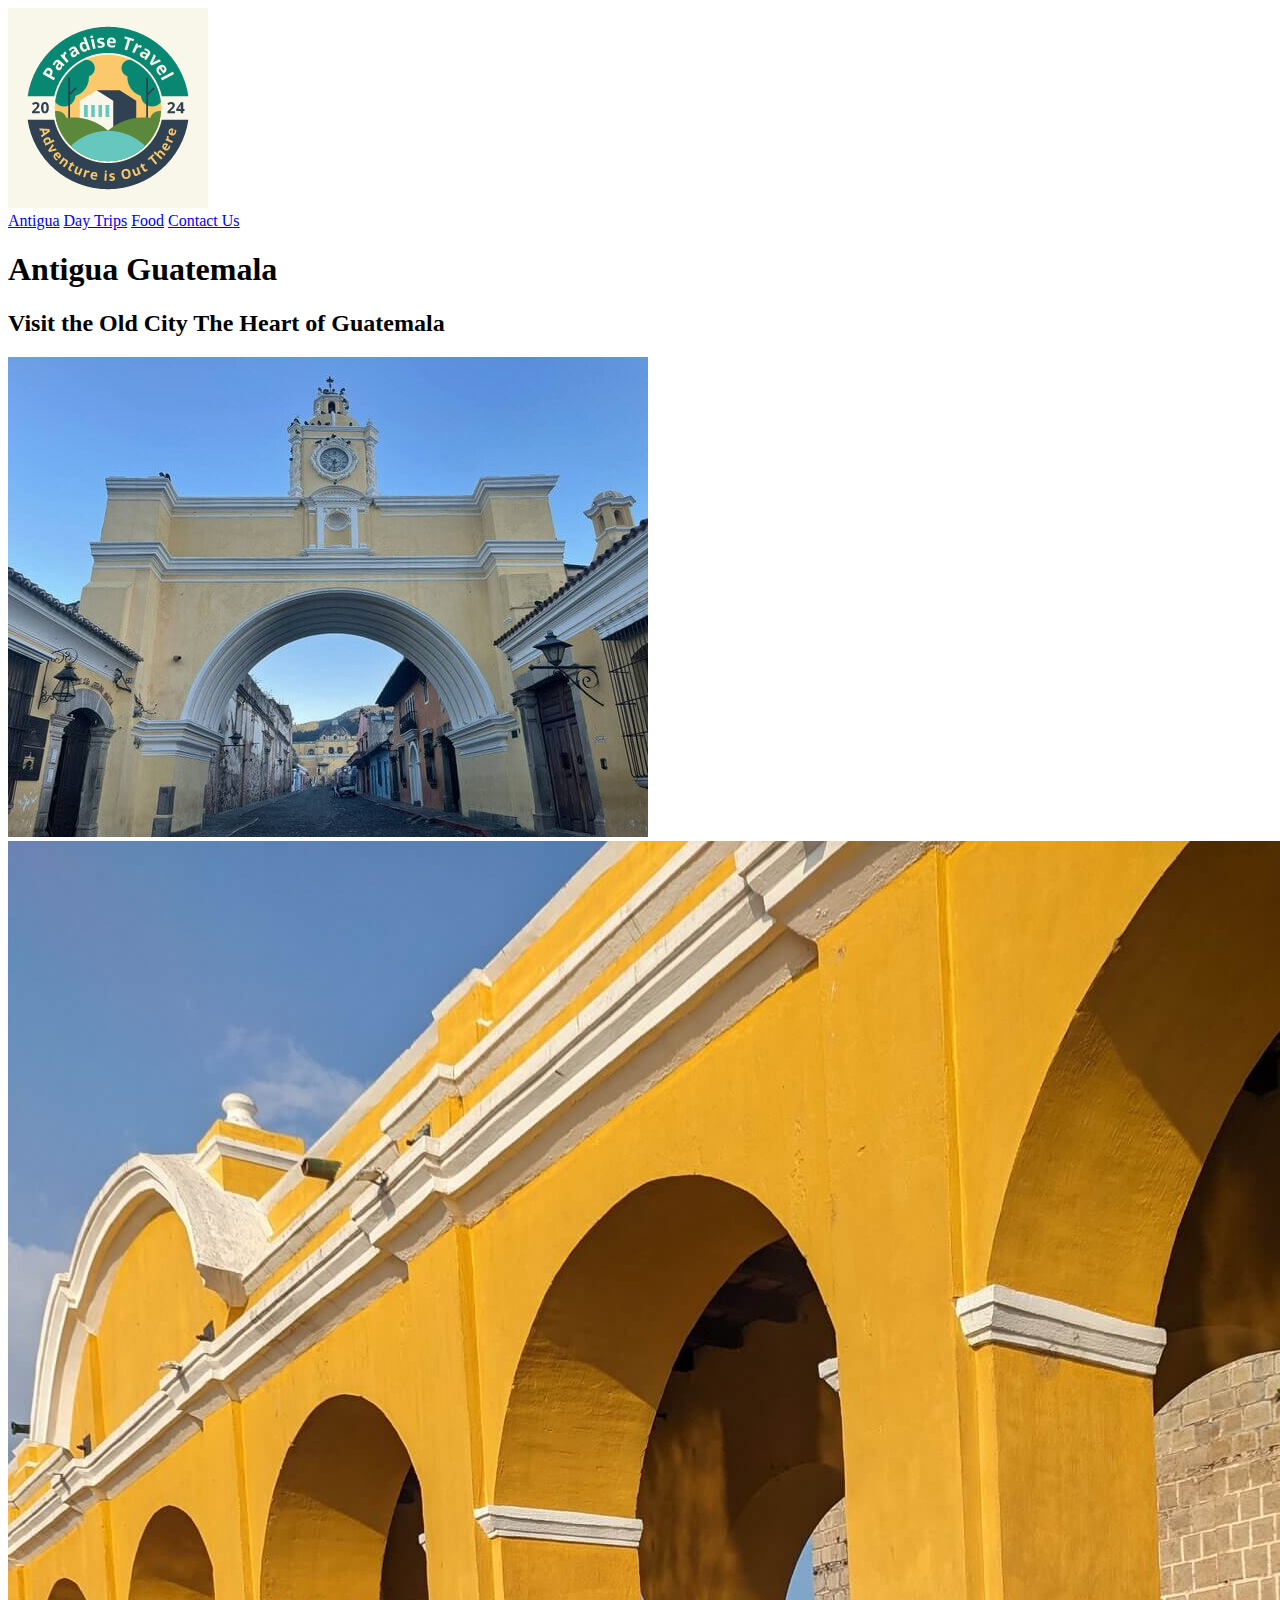
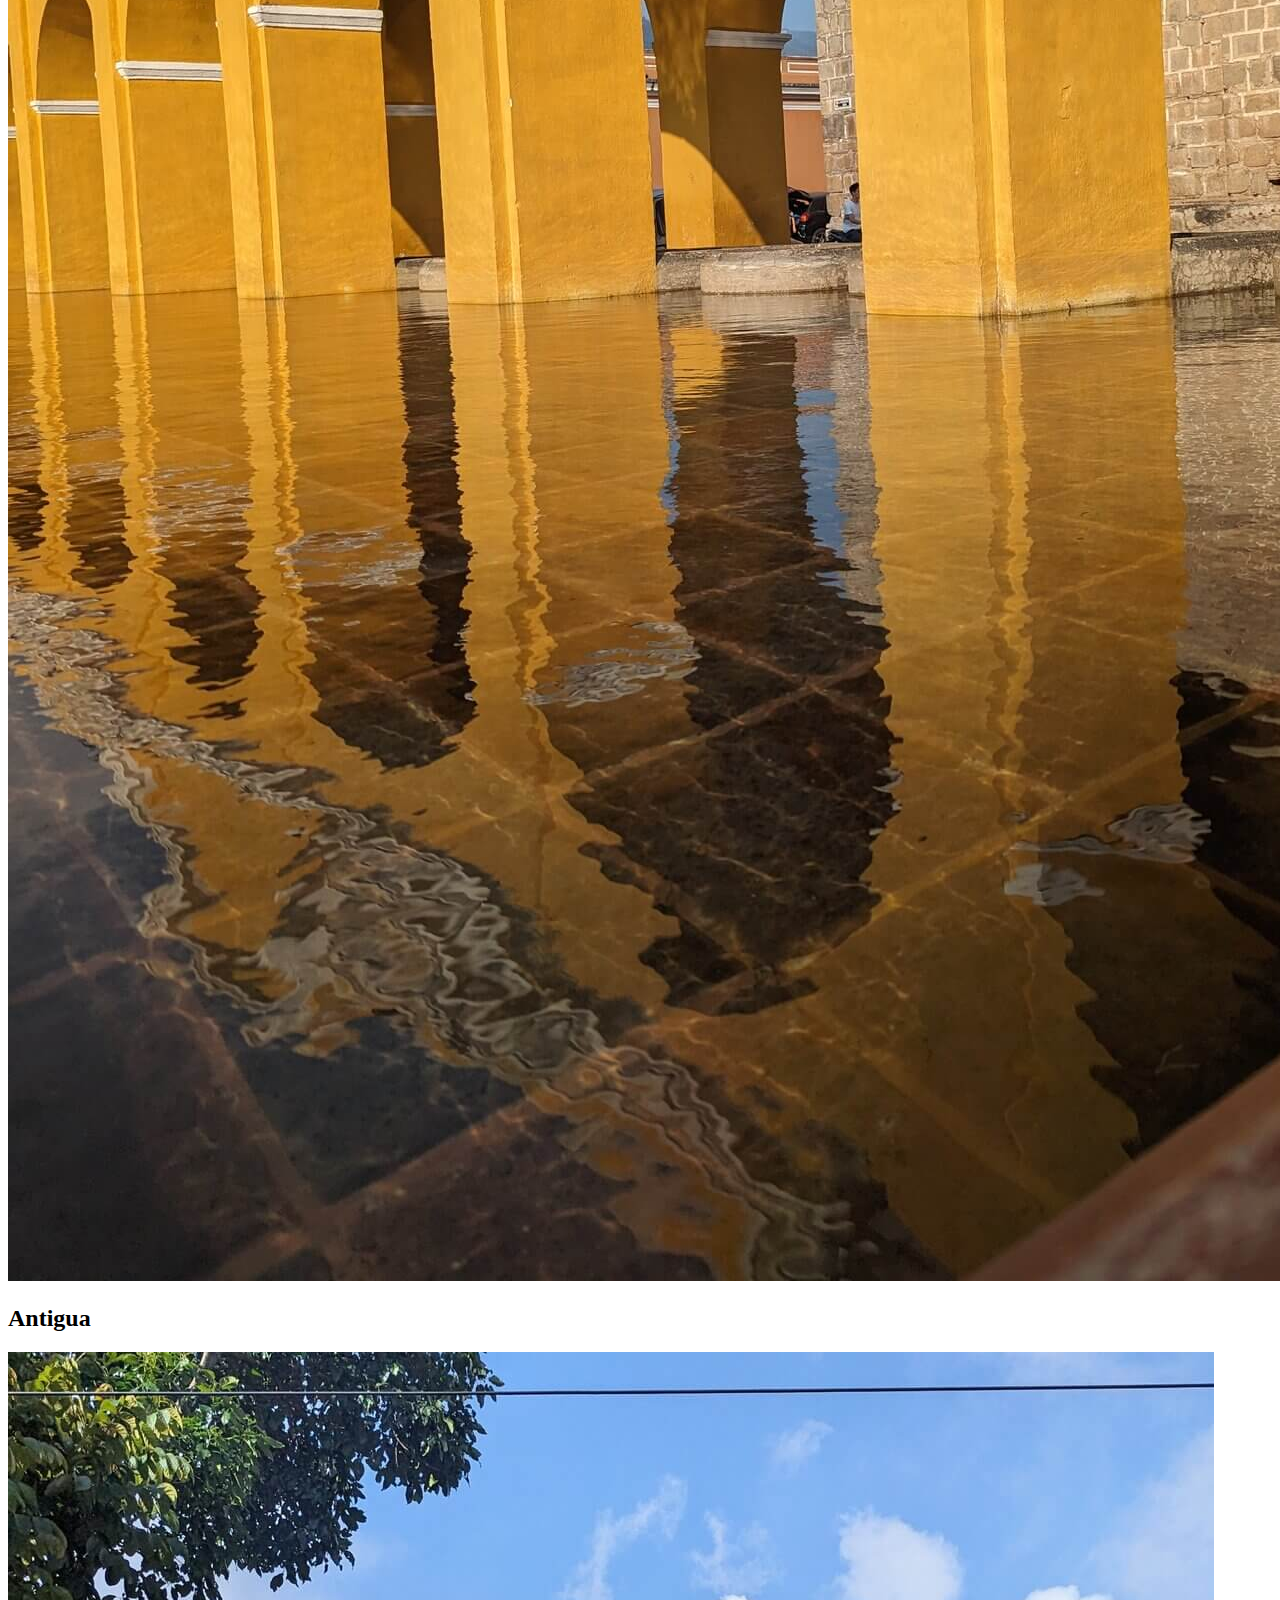
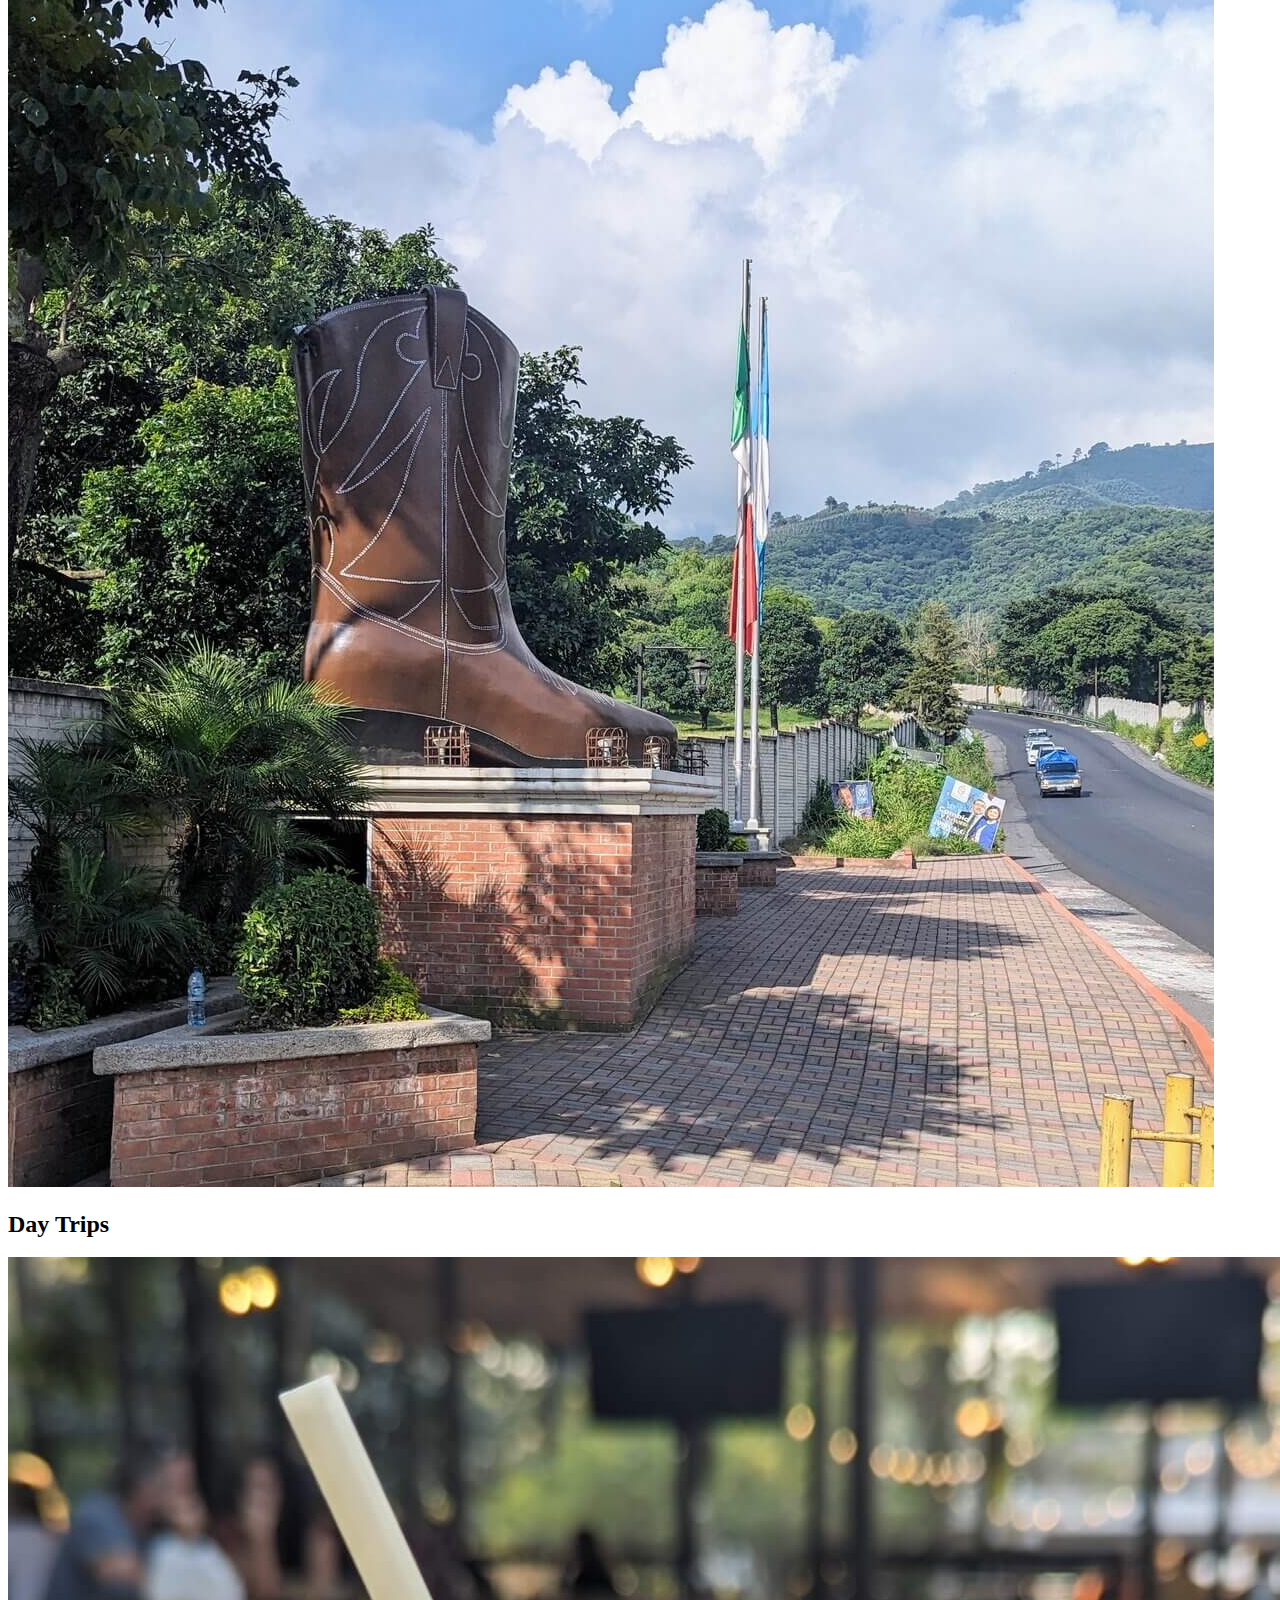
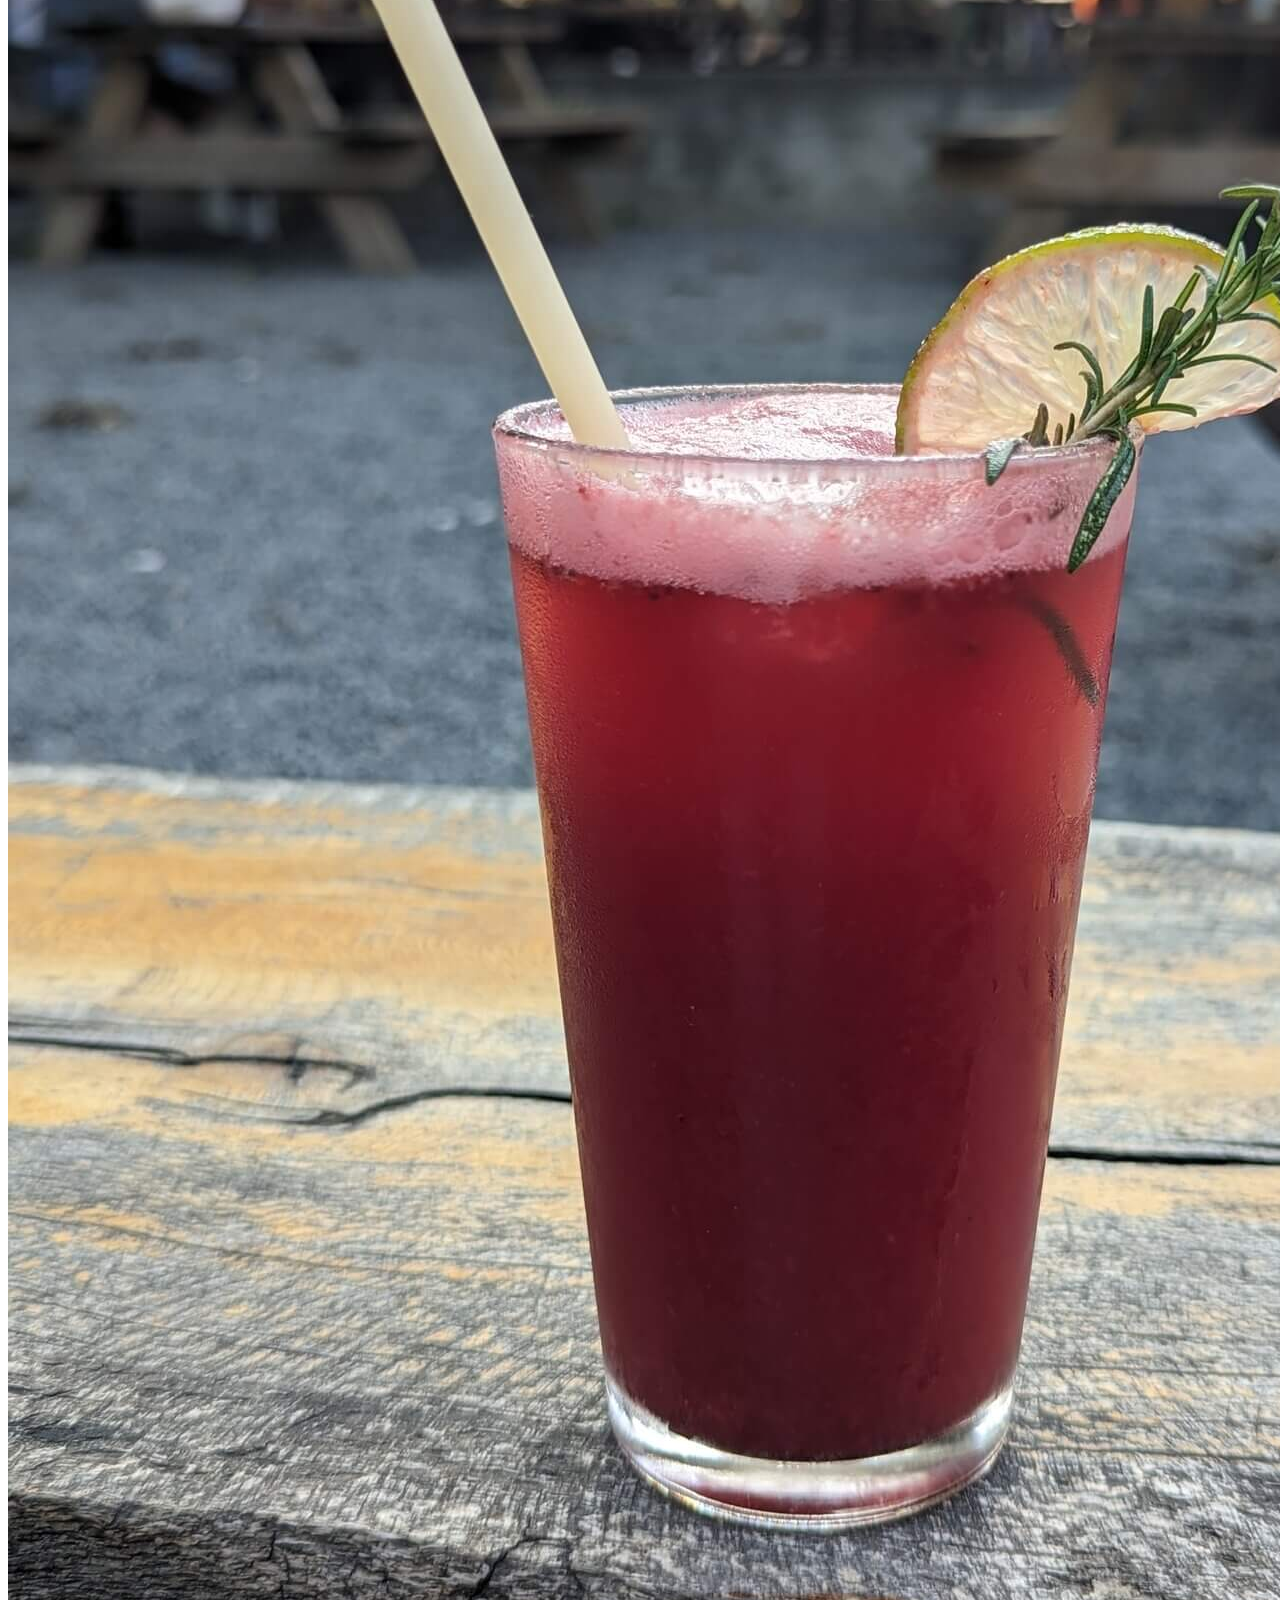
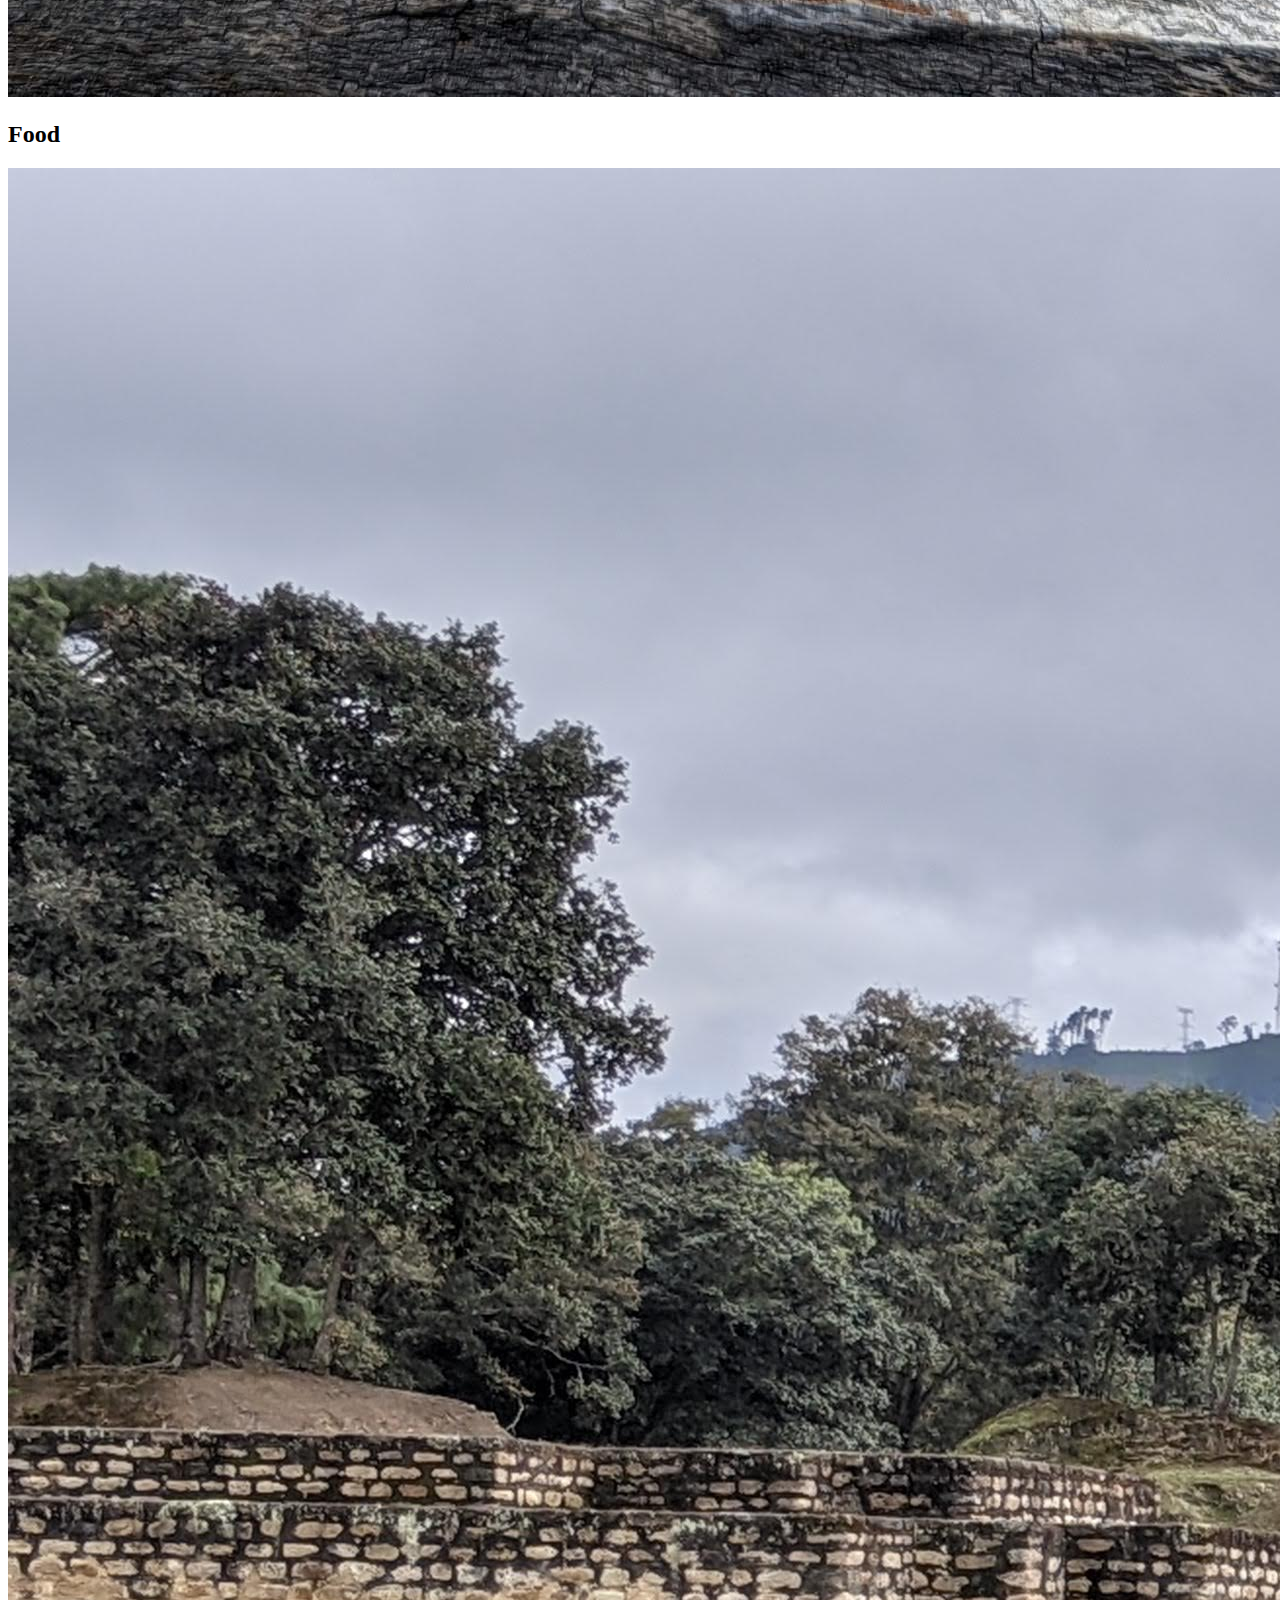
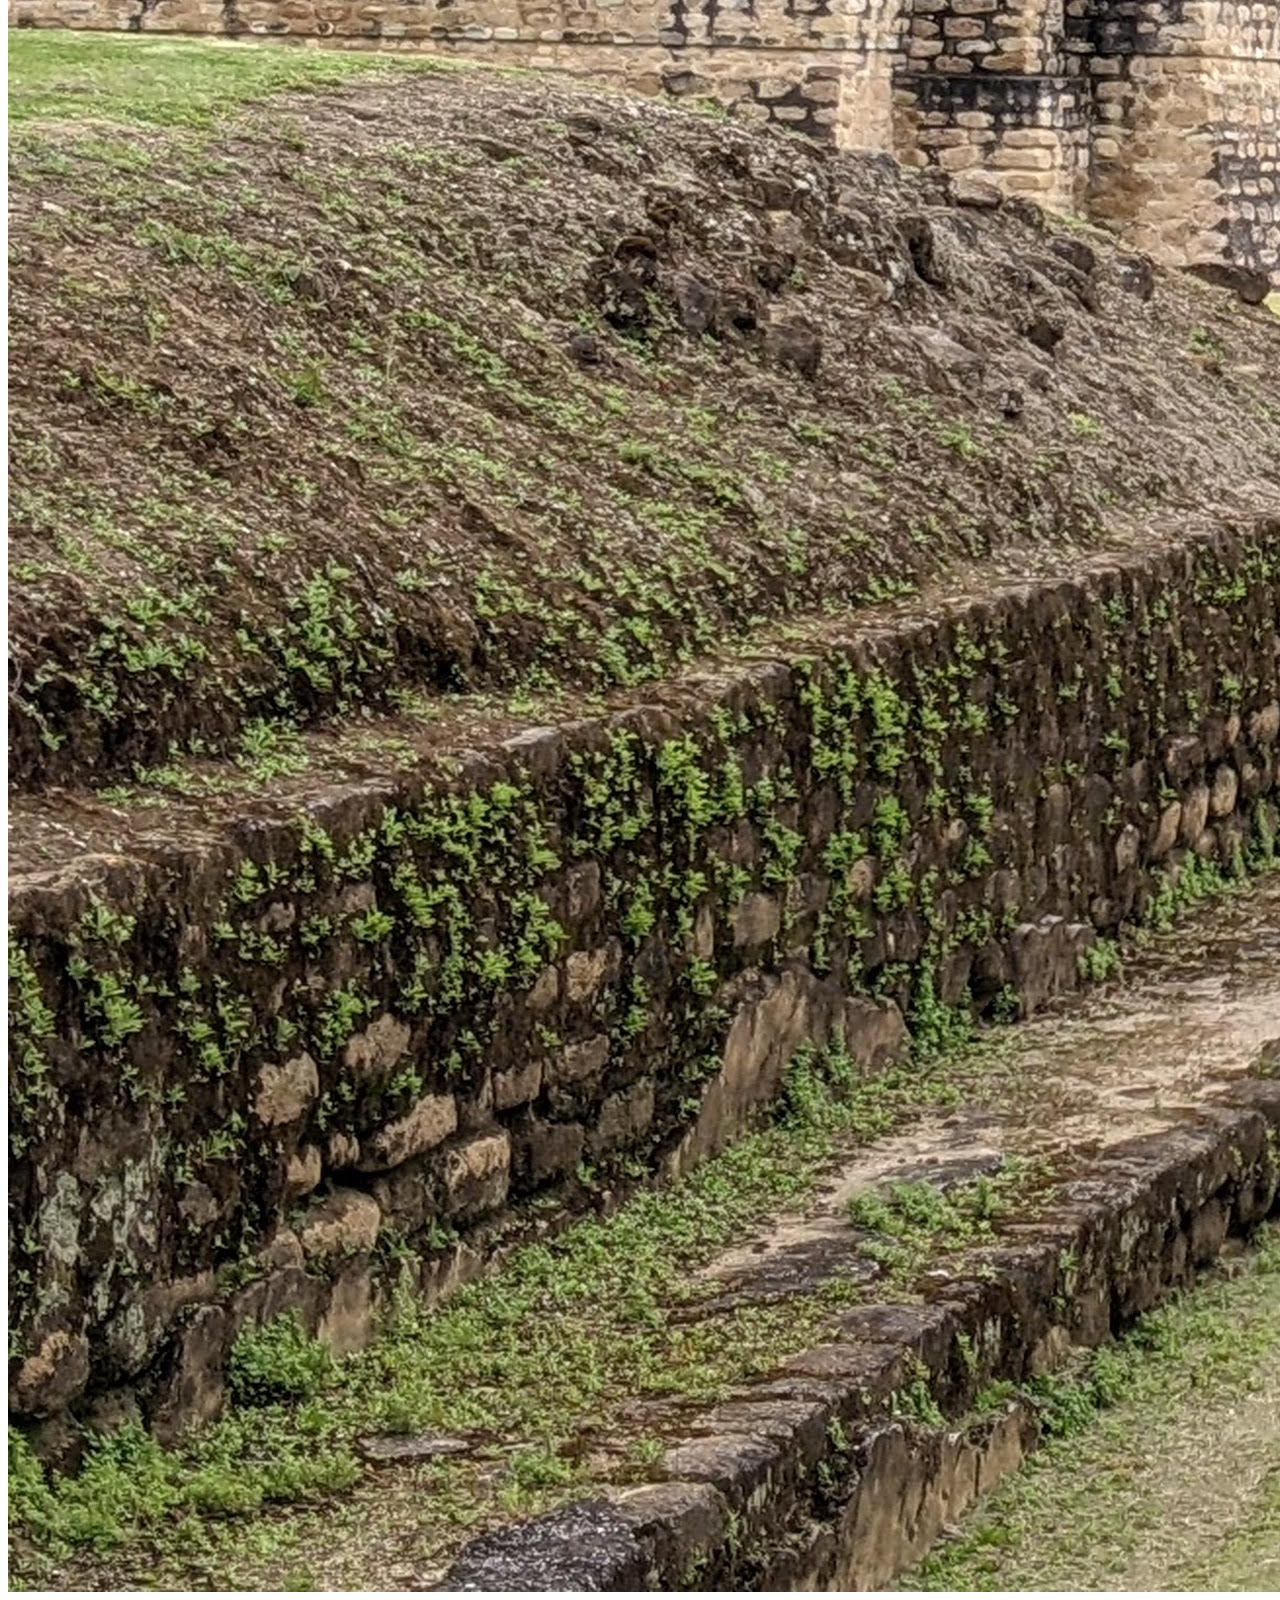
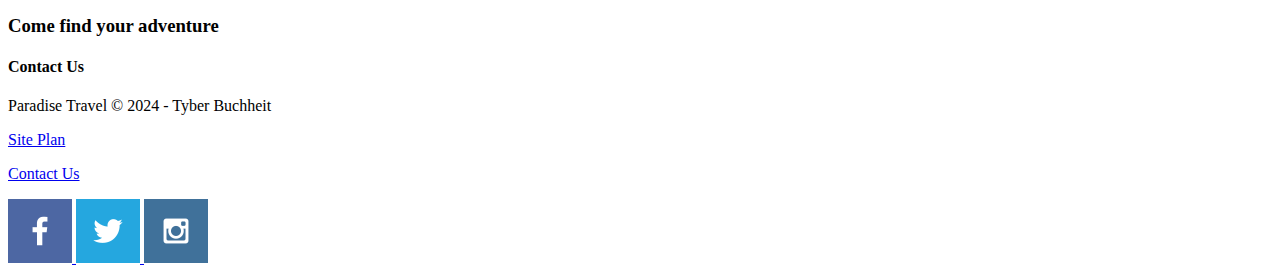
==== paradise-travel/index.html @ d8d05887 "personal html rough draft and pics" ====
<!DOCTYPE html>
<html lang="en">
<head>
    <meta charset="UTF-8">
    <meta name="viewport" content="width=device-width, initial-scale=1.0">
    <title>Antigua|Home</title>
    <link rel="stylesheet" href="">
</head>
<body>
    <header>
        <img class=logo src="logo.png" alt="website logo">
        <nav>
            <a href="antigua.html" target="_blank">Antigua</a>
            <a href= "day-trips.html" target="_blank">Day Trips</a>
            <a href="food.html" target="_blank">Food</a>
            <a class="contact" href="contactus.html" target="_blank">Contact Us</a>
        </nav>
    </header>
    <main>
        <div class="hero">
            <div class="hero-title">
                <h1>Antigua Guatemala</h1>
                <h2>Visit the Old City The Heart of Guatemala</h2>
            </div>
        <img src="images/arch.jpg" alt="Catalina Arch">
        </div>
        <div class="container1">
            <img src="images/bigpila.jpg" alt="Pilas Publicas">
            <h2>Antigua</h2>
            <img src="images/bigboot.jpg" alt="Big Boot">
            <h2>Day Trips</h2>
            <img src="images/bigdrink.jpg" alt="exotic drink">
            <h2>Food</h2>
        </div>
        <div class="container2">
            <img src="images/ruins.jpg" alt="Exotic Ruins">
            <h3>Come find your adventure</h3>
            <h4>Contact Us</h4>
        </div>
    </main>
    <footer>
        <p>Paradise Travel &copy; 2024 - Tyber Buchheit</p>
        <p><a href="site-plan.html" target="_blank">Site Plan</a></p>
        <p><a href="contactus.html" target="_blank">Contact Us</a></p>
        <div class="social">
            <a href="https://facebook.com" target="_blank">
                <img src="images/facebook.png" alt="fb icon">
            </a>
            <a href="https://twitter.com" target="_blank">
                <img src="images/twitter.png" alt="twitter icon">
            </a>
            <a href="https://instagram.com" target="_blank">
                <img src="images/instagram.png" alt="instagram icon">
            </a>
        </div>
    </footer>
</body>
</html>
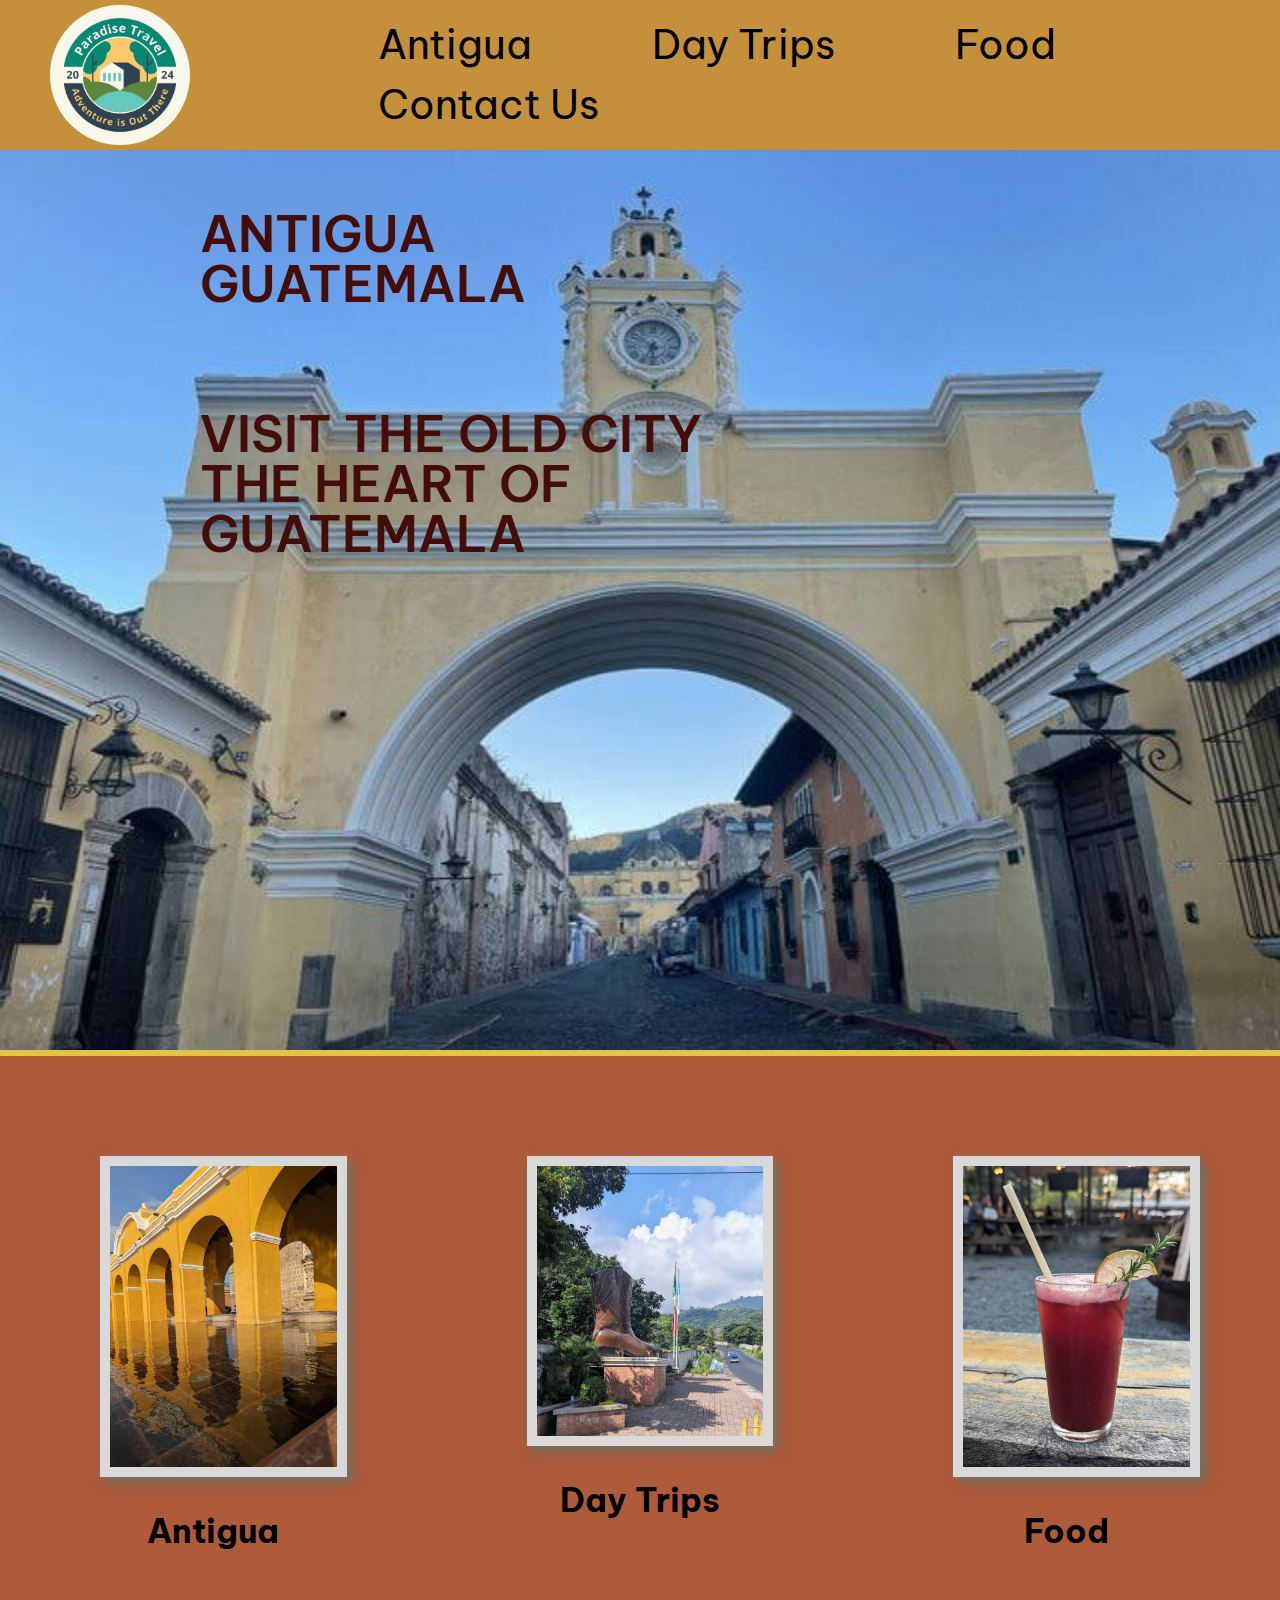
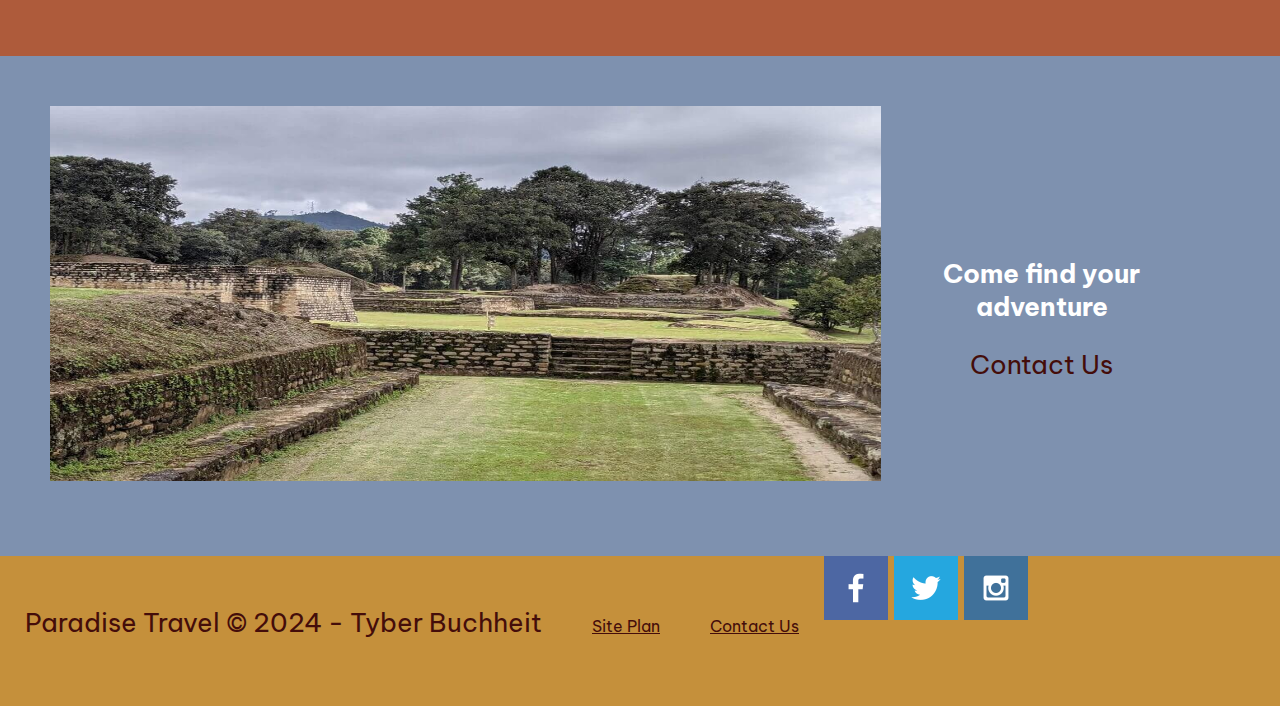
==== commit 48c94476: "Started home page css" ====
--- a/paradise-travel/index.html
+++ b/paradise-travel/index.html
@@ -4,38 +4,54 @@
     <meta charset="UTF-8">
     <meta name="viewport" content="width=device-width, initial-scale=1.0">
     <title>Antigua|Home</title>
-    <link rel="stylesheet" href="">
+    <link rel="stylesheet" href="styles\paradise-travel.css">
 </head>
 <body>
-    <header>
-        <img class=logo src="logo.png" alt="website logo">
-        <nav>
-            <a href="antigua.html" target="_blank">Antigua</a>
-            <a href= "day-trips.html" target="_blank">Day Trips</a>
-            <a href="food.html" target="_blank">Food</a>
-            <a class="contact" href="contactus.html" target="_blank">Contact Us</a>
+    <header class="header-main">
+        <div class="header-main-logo">
+            <img class=logo src="logo.png" alt="website logo">
+        </div>
+        <nav class="header-main-nav">
+            <ul>
+                <li><a href="antigua.html" target="_blank">Antigua</a></li>
+                <li><a href= "day-trips.html" target="_blank">Day Trips</a></li>
+                <li><a href="food.html" target="_blank">Food</a></li>
+                <li><a href="contactus.html" target="_blank">Contact Us</a></li>
+            </ul>
         </nav>
     </header>
     <main>
         <div class="hero">
             <div class="hero-title">
-                <h1>Antigua Guatemala</h1>
-                <h2>Visit the Old City The Heart of Guatemala</h2>
+                <h1>Antigua <br>Guatemala<br><br><br>Visit the Old City <br>The Heart of <br>Guatemala</h1>
             </div>
-        <img src="images/arch.jpg" alt="Catalina Arch">
+            <div class="hero-img-container">
+                <img class="hero-img" src="images/arch.jpg" alt="Catalina Arch">
+            </div>
         </div>
         <div class="container1">
-            <img src="images/bigpila.jpg" alt="Pilas Publicas">
-            <h2>Antigua</h2>
-            <img src="images/bigboot.jpg" alt="Big Boot">
-            <h2>Day Trips</h2>
-            <img src="images/bigdrink.jpg" alt="exotic drink">
-            <h2>Food</h2>
+            <div class="bigpila-card">
+                <img class="img-card" src="images/bigpila.jpg" alt="Pilas Publicas">
+                <h2>Antigua</h2>
+            </div>
+            <div class="bigboot-card">
+                <img class="img-card" src="images/bigboot.jpg" alt="Big Boot">
+                <h2>Day Trips</h2>
+            </div>
+            <div class="bigdrink-card">
+                <img class="img-card" src="images/bigdrink.jpg" alt="exotic drink">
+                <h2>Food</h2>
+            </div>
         </div>
         <div class="container2">
-            <img src="images/ruins.jpg" alt="Exotic Ruins">
-            <h3>Come find your adventure</h3>
-            <h4>Contact Us</h4>
+            <div class="fishhook">
+                <img class="fishhook-img" src="images/ruins.jpg" alt="Exotic Ruins">
+            </div>
+            <div class="fishhook-text">
+                <h3>Come find your adventure</h3>
+                <div class='button-box'>
+                    <a class='contact-us' href="contactus.html" target="_blank">Contact Us</a>
+                </div>
         </div>
     </main>
     <footer>
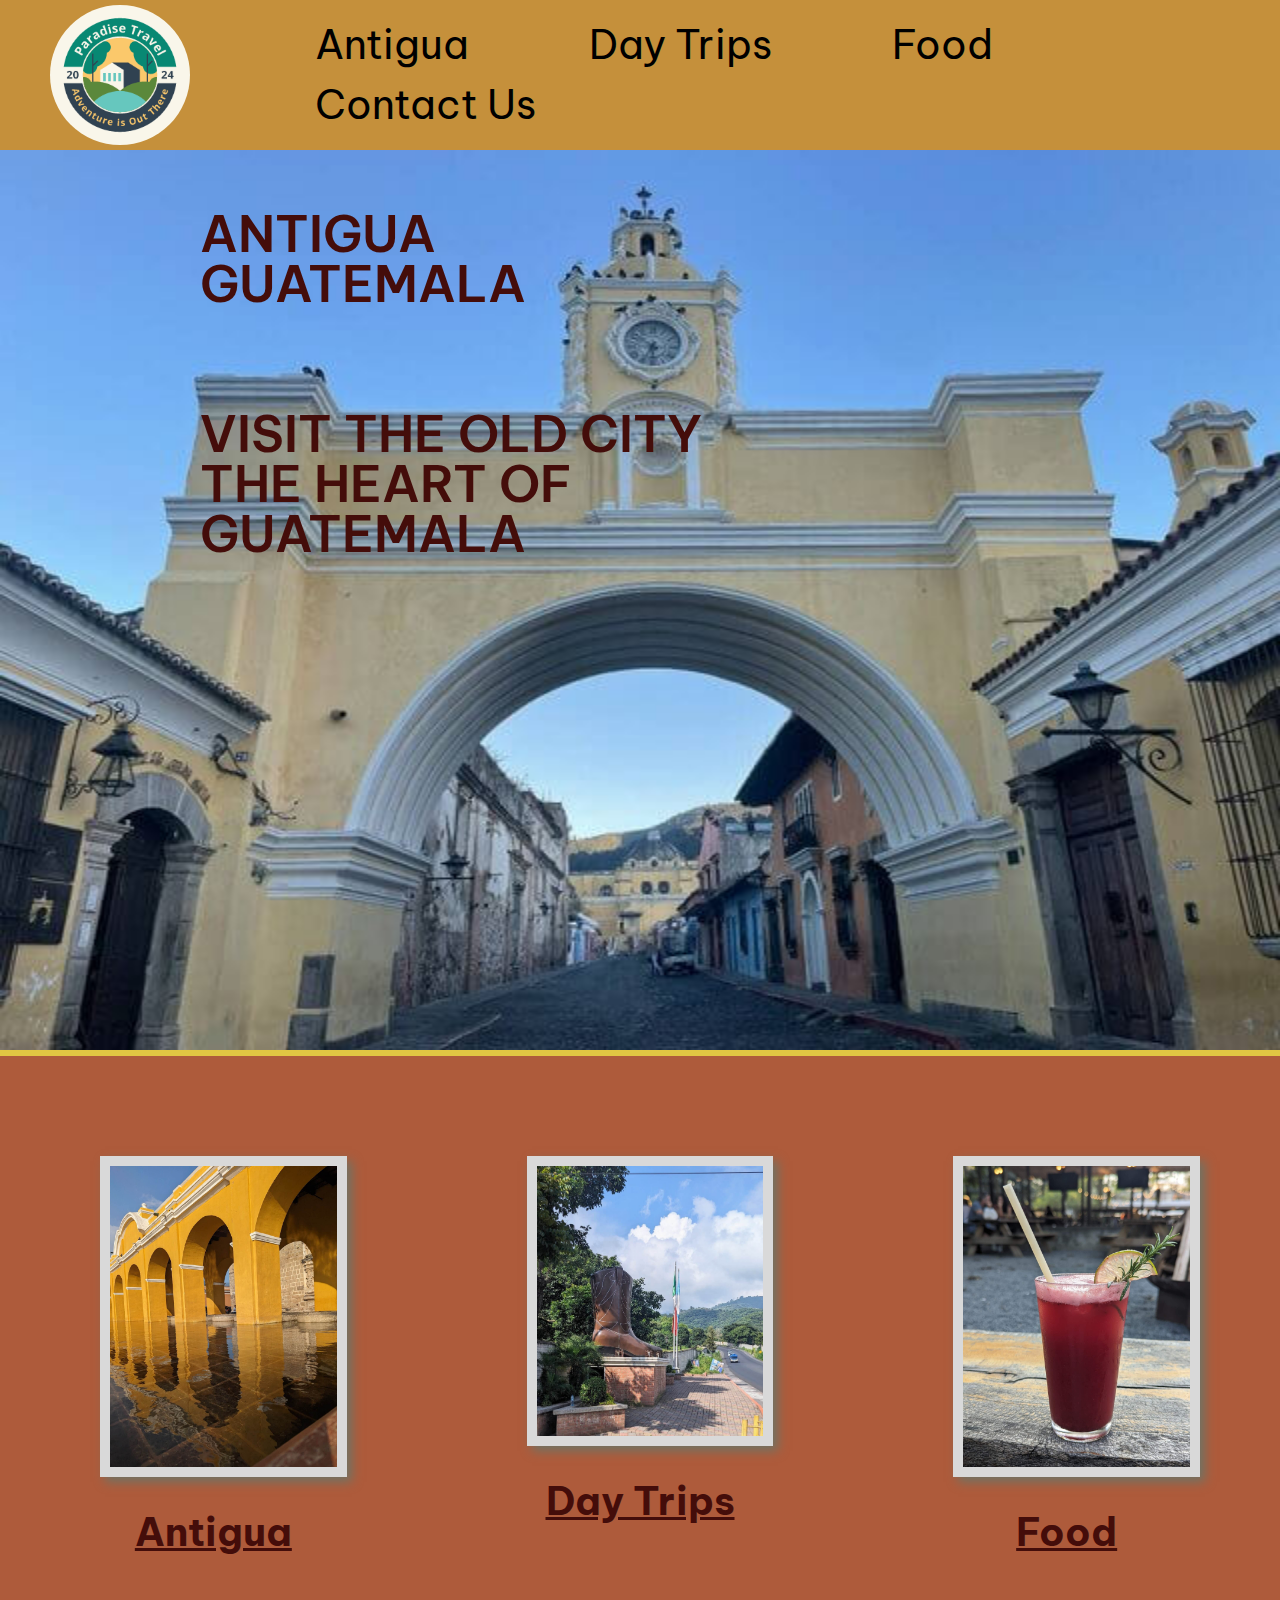
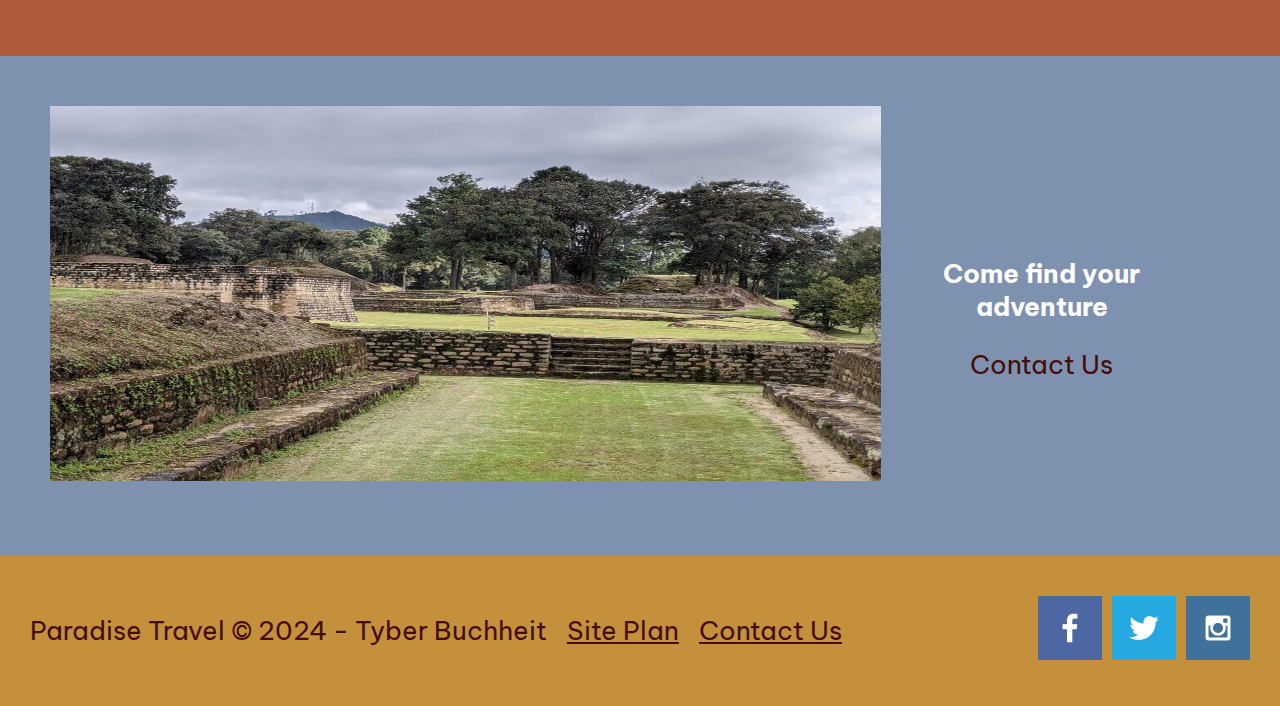
==== commit 361d12ba: "finished home page index.html" ====
--- a/paradise-travel/index.html
+++ b/paradise-travel/index.html
@@ -31,16 +31,22 @@
         </div>
         <div class="container1">
             <div class="bigpila-card">
-                <img class="img-card" src="images/bigpila.jpg" alt="Pilas Publicas">
-                <h2>Antigua</h2>
+                <a href="antigua.html" target="_blank">
+                    <img class="img-card" src="images/bigpila.jpg" alt="Pilas Publicas">
+                    <h2>Antigua</h2>
+                </a>
             </div>
             <div class="bigboot-card">
-                <img class="img-card" src="images/bigboot.jpg" alt="Big Boot">
-                <h2>Day Trips</h2>
+                <a href="day-trips.html" target="_blank">
+                    <img class="img-card" src="images/bigboot.jpg" alt="Big Boot">
+                    <h2>Day Trips</h2>
+                </a>
             </div>
             <div class="bigdrink-card">
-                <img class="img-card" src="images/bigdrink.jpg" alt="exotic drink">
-                <h2>Food</h2>
+                <a href="food.html" target="_blank">
+                    <img class="img-card" src="images/bigdrink.jpg" alt="exotic drink">
+                    <h2> Food</h2>
+                </a>
             </div>
         </div>
         <div class="container2">
@@ -55,9 +61,11 @@
         </div>
     </main>
     <footer>
-        <p>Paradise Travel &copy; 2024 - Tyber Buchheit</p>
-        <p><a href="site-plan.html" target="_blank">Site Plan</a></p>
-        <p><a href="contactus.html" target="_blank">Contact Us</a></p>
+        <div class="footer-main-links">
+            <p>Paradise Travel &copy; 2024 - Tyber Buchheit</p>
+            <p><a href="site-plan.html" target="_blank">Site Plan</a></p>
+            <p><a href="contactus.html" target="_blank">Contact Us</a></p>
+        </div>
         <div class="social">
             <a href="https://facebook.com" target="_blank">
                 <img src="images/facebook.png" alt="fb icon">
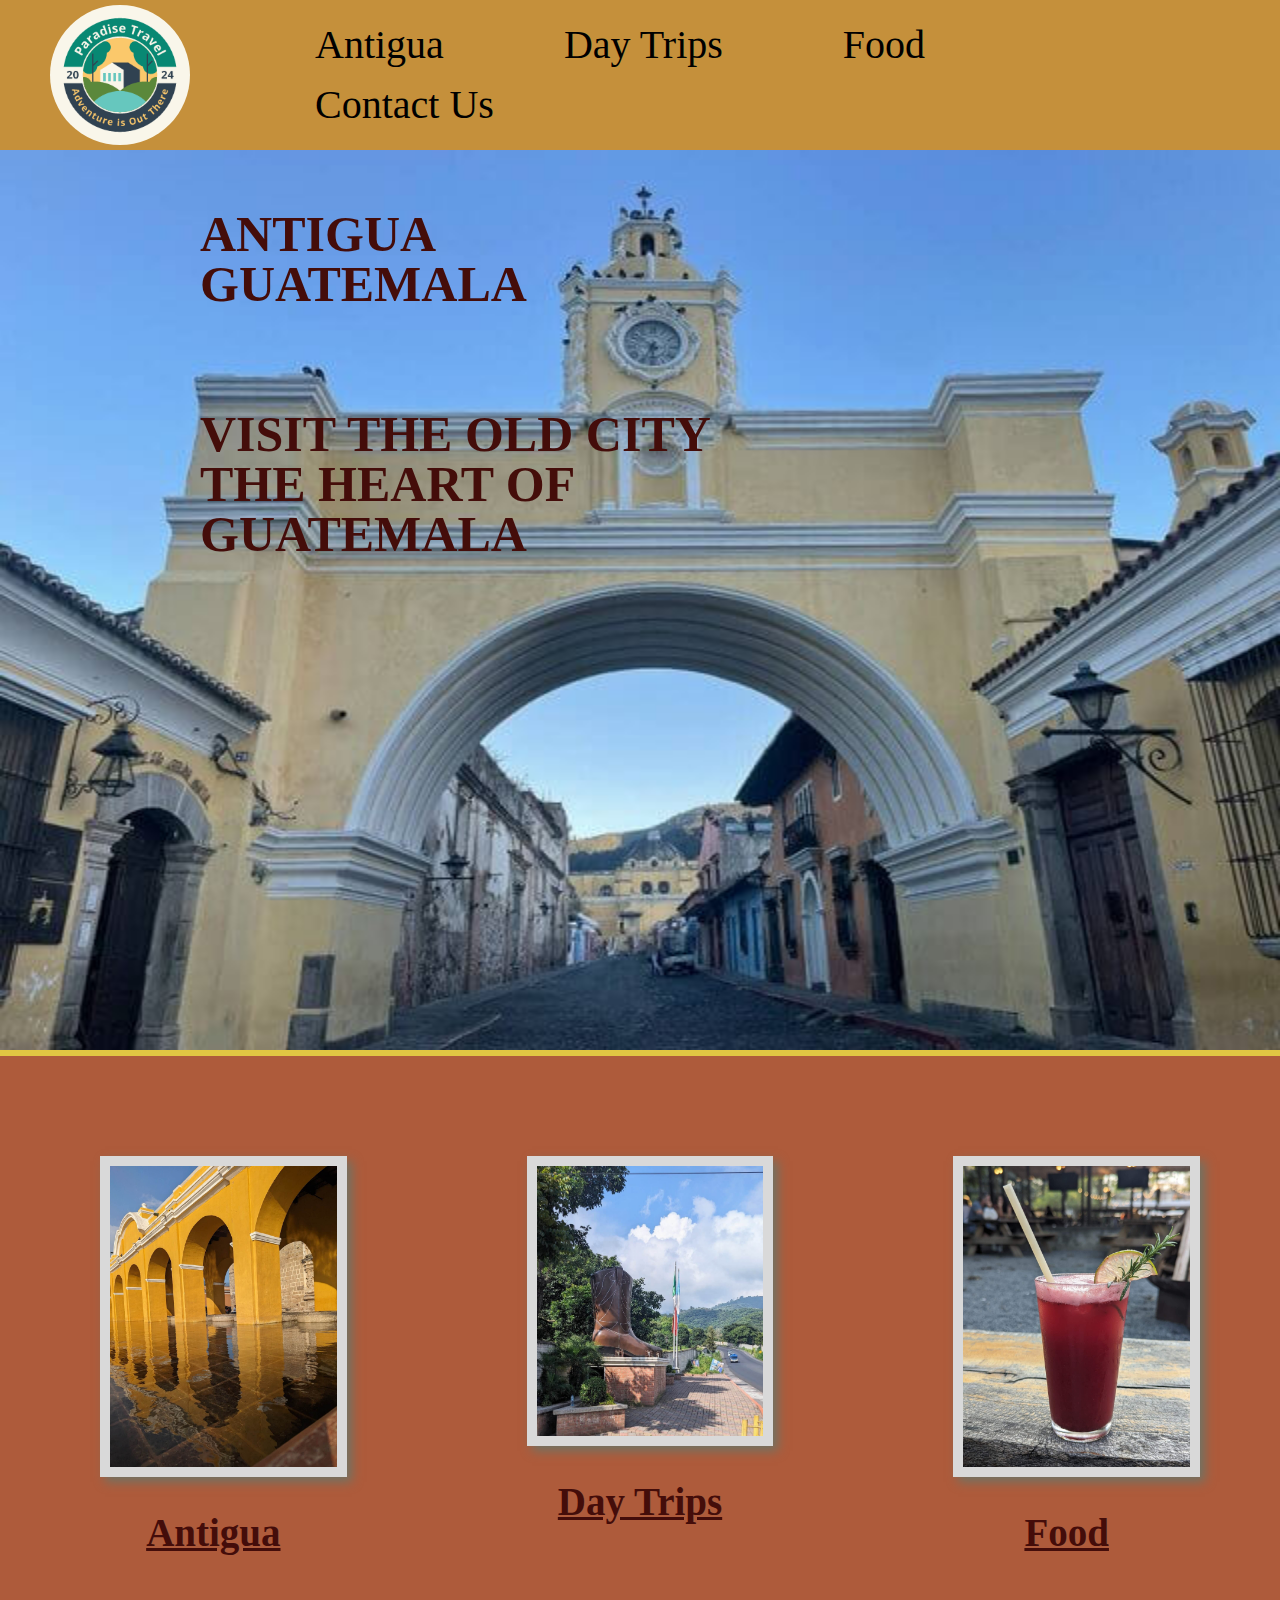
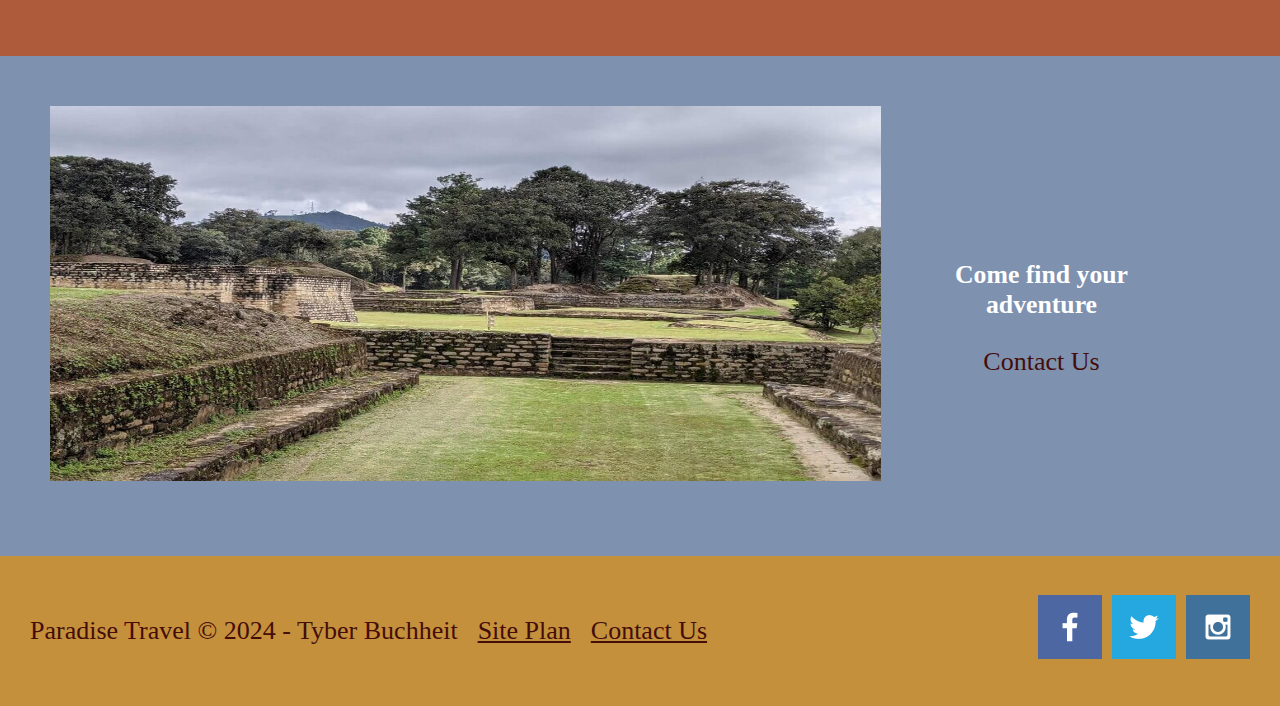
==== commit db66ec65: "added home link to logo" ====
--- a/paradise-travel/index.html
+++ b/paradise-travel/index.html
@@ -3,13 +3,17 @@
 <head>
     <meta charset="UTF-8">
     <meta name="viewport" content="width=device-width, initial-scale=1.0">
-    <title>Antigua|Home</title>
-    <link rel="stylesheet" href="styles\paradise-travel.css">
+    <title>Antigua | Home</title>
+    <link rel="stylesheet" href="styles/main.css">
+    <link rel="stylesheet" href="styles/paradise-travel.css">
+    <link rel="icon" type="image/x-icon" href="favicon-32x32.png">
 </head>
 <body>
     <header class="header-main">
         <div class="header-main-logo">
-            <img class=logo src="logo.png" alt="website logo">
+            <a href="index.html">
+                <img class=logo src="logo.png" alt="website logo">
+            </a>
         </div>
         <nav class="header-main-nav">
             <ul>
@@ -58,6 +62,7 @@
                 <div class='button-box'>
                     <a class='contact-us' href="contactus.html" target="_blank">Contact Us</a>
                 </div>
+            </div>
         </div>
     </main>
     <footer>
--- a/paradise-travel/styles/main.css
+++ b/paradise-travel/styles/main.css
@@ -0,0 +1,86 @@
+body {
+    background-color: #e1c643;
+    color: #440D0A;
+    font-family: "Be Vietnam Pro", "sans-serif";
+    font-size: 22px;
+    margin: 0;
+    padding: 0;
+}
+a {
+    font-size: 26px;
+    line-height: 32px;
+    color: #440D0A;
+    cursor: pointer;
+}
+
+.header-main {
+    width: 100%;
+    height: 150px;
+    background-color: #C5903B;
+    display: flex;
+    justify-content: space-between;
+}
+
+.header-main-logo {
+    height: fit-content;
+    width: fit-content;
+    padding: 5px;
+    padding-left: 50px;
+}
+
+.logo {
+    height: 140px;
+    border-radius: 50%;
+    align-self: center;
+}
+
+.header-main-nav {
+    height: 100%;
+    width: 100%;
+    margin: auto;
+    display: flex;
+    justify-content: space-around;
+    align-items: center;
+}
+
+.header-main-nav ul {
+    list-style: none;
+    margin: 20px;
+}
+.header-main-nav ul li {
+    display: inline;
+    float: left;
+}
+.header-main-nav ul li a {
+    line-height: 60px;
+    color: #000000;
+    text-decoration: none;
+    font-size: 40px;
+    padding: 0 60px;
+}
+
+.header-main-nav ul li a:hover {
+    color: #088873;
+}
+
+footer {
+    background-color: #C5903B;
+    font-size: 26px;
+    line-height: 32px;
+    display: flex;
+    height: 150px;
+    justify-content: space-between;
+}
+.footer-main-links {
+    display: flex;
+    column-gap: 20px;
+    padding-left: 30px;
+    align-items: center;
+}
+.social {
+    display: flex;
+    align-items: center;
+    text-decoration: none;
+    column-gap: 10px;
+    padding-right: 30px;
+}--- a/paradise-travel/styles/paradise-travel.css
+++ b/paradise-travel/styles/paradise-travel.css
@@ -0,0 +1,74 @@
+h1 {
+    font-size: 50px;
+    line-height: 50px;
+    color: #440D0A;
+    font-weight: 600;
+    text-transform: uppercase;
+    position: absolute;
+    padding-left: 200px;
+    padding-top: 25px;
+}
+
+
+.hero-img {
+    width: 100%;
+    height: 100vh;
+}
+
+.container1 {
+    background-color: #AE5B3B;
+    color: #000000;
+    height: 600px;
+    display: flex;
+    justify-content: space-between;
+}
+
+.bigpila-card, .bigboot-card, .bigdrink-card {
+    height: 333.59px;
+    width: 283.55px;
+    padding: 100px;
+    text-align: center;
+}
+.img-card {
+    border: 10px solid #D9D9D9;
+    width: 100%;
+    height: auto;
+    transition: transform .5s;
+    box-shadow: 5px 5px 10px #6f7364;
+    flex: 25%;
+}
+.img-card:hover {
+    opacity: .6;
+    transform: scale(1.1);
+}
+
+
+h2:hover {
+    background-color: #C5903B;
+}
+.container2 {
+    background-color: #7E91AF;
+    color: #ffffff;
+    height: 500px;
+    display: flex;
+    justify-content: space-between;
+}
+.fishhook-img {
+    height: 375px;
+    width: 831px;
+    padding: 50px;
+    flex: 25%;
+}
+.fishhook-text {
+    align-self: center;
+    text-align: center;
+    padding-right: 10%;
+}
+.fishhook-text a {
+    text-decoration: none;
+}
+
+.contact-us:hover {
+    background-color: #088873;
+    color: black;
+}